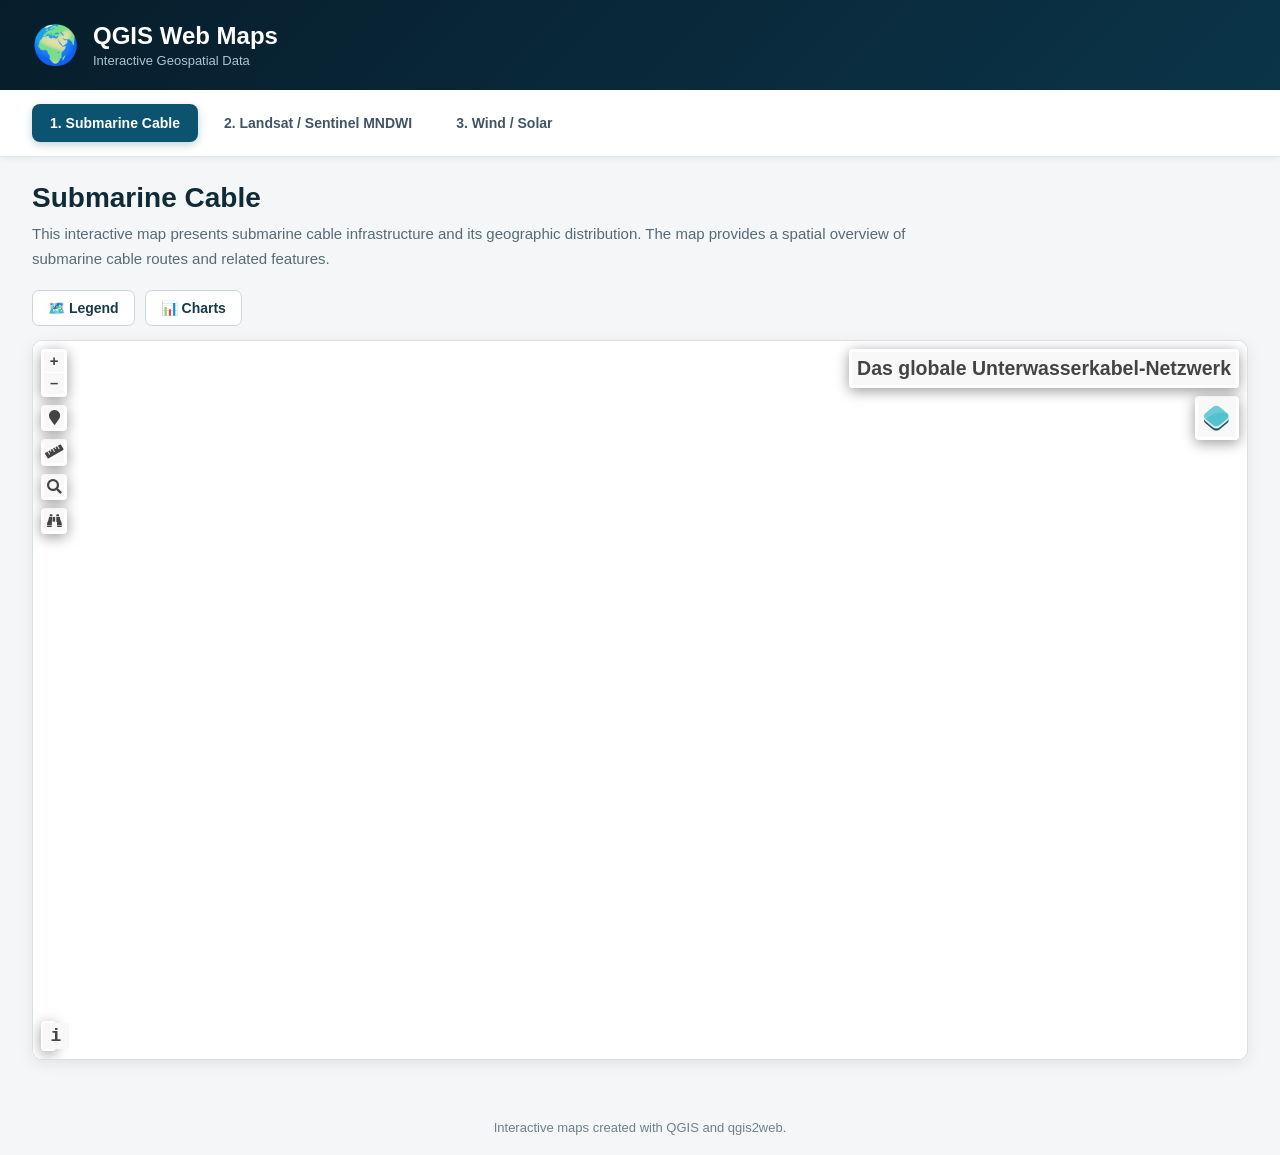
==== index.html @ 85f84235 "Create initial index.html for QGIS Web Maps Initial HTML structure for QGIS Web Maps application, in" ====
<!DOCTYPE html>
<html lang="de">
<head>
    <meta charset="UTF-8">
    <meta name="viewport" content="width=device-width, initial-scale=1.0">

    <title>QGIS Web Maps</title>

    <link rel="stylesheet" href="css/style.css">
</head>

<body>

    <!-- ==============================
         HEADER
    =============================== -->
    <header class="site-header">

        <div class="header-content">

            <div class="logo">
                <span class="logo-icon">🌍</span>

                <div>
                    <h1>QGIS Web Maps</h1>
                    <p>Interactive Geospatial Data</p>
                </div>
            </div>

        </div>

    </header>


    <!-- ==============================
         NAVIGATION
    =============================== -->
    <nav class="map-navigation">

        <button
            class="map-button active"
            data-map="submarinecable">

            1. Submarine Cable

        </button>

        <button
            class="map-button"
            data-map="mndwi">

            2. Landsat / Sentinel MNDWI

        </button>

        <button
            class="map-button"
            data-map="wind-solar">

            3. Wind / Solar

        </button>

    </nav>


    <!-- ==============================
         MAIN CONTENT
    =============================== -->
    <main class="main-content">

        <!-- Titel -->
        <section class="map-introduction">

            <h2 id="map-title">
                Submarine Cable
            </h2>

            <p id="map-description">
                Interactive map showing submarine cable infrastructure
                and related geographic information.
            </p>

        </section>


        <!-- Zusatzfunktionen -->
        <section class="map-tools">

            <button
                id="legend-button"
                class="tool-button">

                🗺️ Legend

            </button>

            <button
                id="chart-button"
                class="tool-button">

                📊 Charts

            </button>

        </section>


        <!-- ==============================
             LEGEND
        =============================== -->
        <section
            id="legend-panel"
            class="overlay-panel hidden">

            <div class="panel-header">

                <h3>Legend</h3>

                <button
                    id="close-legend"
                    class="close-button">

                    ×

                </button>

            </div>

            <div class="panel-content">

                <img
                    id="legend-image"
                    src="assets/legends/submarinecable.png"
                    alt="Map legend">

            </div>

        </section>


        <!-- ==============================
             CHARTS
        =============================== -->
        <section
            id="chart-panel"
            class="overlay-panel hidden">

            <div class="panel-header">

                <h3>Charts</h3>

                <button
                    id="close-chart"
                    class="close-button">

                    ×

                </button>

            </div>

            <div
                id="chart-container"
                class="panel-content">

                <!-- Charts werden per JavaScript erzeugt -->

            </div>

        </section>


        <!-- ==============================
             MAP
        =============================== -->
        <section class="map-container">

            <iframe
                id="map-frame"
                src="maps/submarinecable/index.html"
                title="Interactive QGIS map"
                loading="lazy">
            </iframe>

        </section>

    </main>


    <!-- ==============================
         FOOTER
    =============================== -->
    <footer class="site-footer">

        <p>
            Interactive maps created with QGIS and qgis2web.
        </p>

    </footer>


    <!-- Chart.js -->
    <script
        src="https://cdn.jsdelivr.net/npm/chart.js">
    </script>

    <!-- Eigener JavaScript-Code -->
    <script src="js/app.js"></script>

</body>
</html>
---- css/style.css ----
/* =========================================
   RESET
========================================= */

* {
    box-sizing: border-box;
    margin: 0;
    padding: 0;
}

html,
body {
    width: 100%;
    min-height: 100%;
}

body {
    font-family:
        Inter,
        -apple-system,
        BlinkMacSystemFont,
        "Segoe UI",
        Roboto,
        Arial,
        sans-serif;

    background: #f4f6f8;
    color: #17202a;
}


/* =========================================
   HEADER
========================================= */

.site-header {
    width: 100%;

    background:
        linear-gradient(
            135deg,
            #071d2b,
            #0b3448
        );

    color: white;

    padding: 22px 32px;

    box-shadow:
        0 3px 12px rgba(0, 0, 0, 0.15);
}

.header-content {
    max-width: 1500px;
    margin: 0 auto;
}

.logo {
    display: flex;
    align-items: center;
    gap: 14px;
}

.logo-icon {
    font-size: 38px;
}

.logo h1 {
    font-size: 24px;
    font-weight: 700;
}

.logo p {
    margin-top: 3px;

    font-size: 13px;

    color: #a9c4d2;
}


/* =========================================
   NAVIGATION
========================================= */

.map-navigation {
    display: flex;

    gap: 8px;

    padding: 14px 32px;

    background: white;

    border-bottom:
        1px solid #dfe5e8;

    box-shadow:
        0 2px 6px rgba(0, 0, 0, 0.05);
}

.map-button {
    border: none;

    background: transparent;

    color: #425466;

    padding: 11px 18px;

    border-radius: 8px;

    font-size: 14px;

    font-weight: 600;

    cursor: pointer;

    transition:
        background 0.2s ease,
        color 0.2s ease,
        transform 0.2s ease;
}

.map-button:hover {
    background: #edf3f6;

    color: #0b536f;
}

.map-button.active {
    background: #0b536f;

    color: white;

    box-shadow:
        0 3px 8px rgba(11, 83, 111, 0.25);
}

.map-button:active {
    transform: translateY(1px);
}


/* =========================================
   MAIN CONTENT
========================================= */

.main-content {
    width: 100%;

    max-width: 1500px;

    margin: 0 auto;

    padding: 25px 32px 40px;
}


/* =========================================
   INTRODUCTION
========================================= */

.map-introduction {
    margin-bottom: 18px;
}

.map-introduction h2 {
    font-size: 28px;

    color: #102a38;

    margin-bottom: 8px;
}

.map-introduction p {
    max-width: 900px;

    line-height: 1.65;

    color: #596a75;

    font-size: 15px;
}


/* =========================================
   MAP TOOLS
========================================= */

.map-tools {
    display: flex;

    gap: 10px;

    margin-bottom: 14px;
}

.tool-button {
    border: 1px solid #cbd6dc;

    background: white;

    color: #173b4b;

    padding: 9px 15px;

    border-radius: 7px;

    cursor: pointer;

    font-size: 14px;

    font-weight: 600;

    transition: all 0.2s ease;
}

.tool-button:hover {
    background: #edf5f8;

    border-color: #0b536f;
}

.tool-button.active {
    background: #0b536f;

    color: white;

    border-color: #0b536f;
}


/* =========================================
   MAP
========================================= */

.map-container {
    width: 100%;

    height: 720px;

    background: white;

    border-radius: 10px;

    overflow: hidden;

    border: 1px solid #d7e0e5;

    box-shadow:
        0 4px 15px rgba(0, 0, 0, 0.08);
}

#map-frame {
    width: 100%;

    height: 100%;

    border: none;

    display: block;

    background: #e9eef1;
}


/* =========================================
   OVERLAY PANELS
========================================= */

.overlay-panel {
    position: fixed;

    top: 50%;

    left: 50%;

    transform:
        translate(-50%, -50%);

    width: min(850px, 90vw);

    max-height: 85vh;

    overflow: auto;

    background: white;

    border-radius: 12px;

    box-shadow:
        0 20px 60px rgba(0, 0, 0, 0.3);

    z-index: 1000;
}

.overlay-panel.hidden {
    display: none;
}


/* =========================================
   PANEL HEADER
========================================= */

.panel-header {
    display: flex;

    justify-content: space-between;

    align-items: center;

    padding: 16px 20px;

    border-bottom:
        1px solid #e1e7ea;
}

.panel-header h3 {
    font-size: 19px;

    color: #163746;
}

.close-button {
    width: 34px;

    height: 34px;

    border: none;

    border-radius: 50%;

    background: #eef2f4;

    color: #334;

    font-size: 24px;

    line-height: 1;

    cursor: pointer;
}

.close-button:hover {
    background: #dce4e8;
}


/* =========================================
   PANEL CONTENT
========================================= */

.panel-content {
    padding: 20px;
}

.panel-content img {
    display: block;

    width: 100%;

    max-width: 800px;

    height: auto;

    margin: 0 auto;
}


/* =========================================
   CHART
========================================= */

.chart-wrapper {
    position: relative;

    width: 100%;

    height: 420px;
}


/* =========================================
   FOOTER
========================================= */

.site-footer {
    padding: 20px 32px;

    text-align: center;

    color: #71808a;

    font-size: 13px;
}


/* =========================================
   RESPONSIVE
========================================= */

@media (max-width: 800px) {

    .site-header {
        padding: 18px;
    }

    .map-navigation {
        padding: 10px 18px;

        flex-wrap: wrap;
    }

    .map-button {
        flex: 1 1 auto;
    }

    .main-content {
        padding: 20px 18px 30px;
    }

    .map-introduction h2 {
        font-size: 23px;
    }

    .map-container {
        height: 600px;
    }
}


@media (max-width: 500px) {

    .map-navigation {
        flex-direction: column;
    }

    .map-button {
        width: 100%;
    }

    .map-container {
        height: 500px;
    }

    .map-tools {
        flex-wrap: wrap;
    }
}
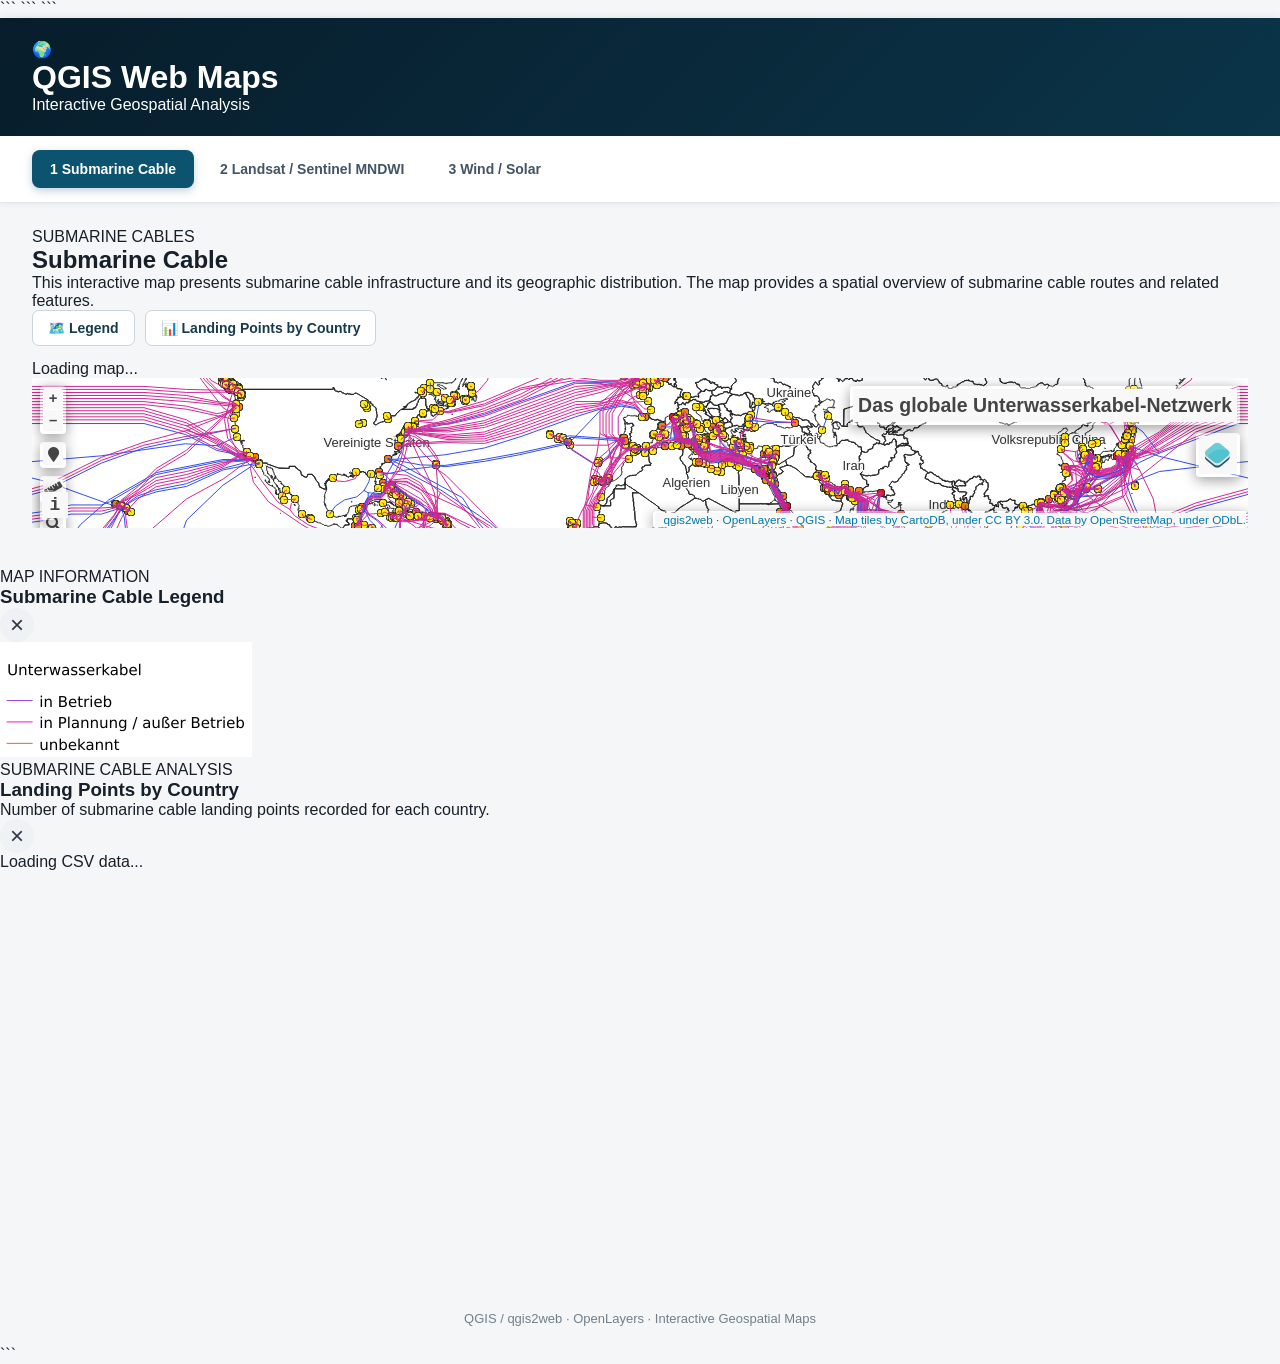
==== commit 936a1bb2: "Refactor index.html for accessibility and content updates Updated HTML structure and content for imp" ====
--- a/index.html
+++ b/index.html
@@ -1,212 +1,443 @@
 <!DOCTYPE html>
-<html lang="de">
+
+<html lang="en">
+
 <head>
-    <meta charset="UTF-8">
-    <meta name="viewport" content="width=device-width, initial-scale=1.0">
-
-    <title>QGIS Web Maps</title>
-
-    <link rel="stylesheet" href="css/style.css">
+
+```
+<meta charset="UTF-8">
+
+<meta
+    name="viewport"
+    content="width=device-width, initial-scale=1.0"
+>
+
+<meta
+    name="description"
+    content="Interactive QGIS web maps for submarine cables, satellite-derived MNDWI, wind and solar energy."
+>
+
+<title>QGIS Web Maps</title>
+
+<link
+    rel="stylesheet"
+    href="css/style.css"
+>
+```
+
 </head>
 
 <body>
 
-    <!-- ==============================
-         HEADER
-    =============================== -->
-    <header class="site-header">
-
-        <div class="header-content">
-
-            <div class="logo">
-                <span class="logo-icon">🌍</span>
-
-                <div>
-                    <h1>QGIS Web Maps</h1>
-                    <p>Interactive Geospatial Data</p>
-                </div>
-            </div>
-
-        </div>
-
-    </header>
-
-
-    <!-- ==============================
-         NAVIGATION
-    =============================== -->
-    <nav class="map-navigation">
-
-        <button
-            class="map-button active"
-            data-map="submarinecable">
-
-            1. Submarine Cable
-
-        </button>
-
-        <button
-            class="map-button"
-            data-map="mndwi">
-
-            2. Landsat / Sentinel MNDWI
-
-        </button>
-
-        <button
-            class="map-button"
-            data-map="wind-solar">
-
-            3. Wind / Solar
-
-        </button>
-
-    </nav>
-
-
-    <!-- ==============================
-         MAIN CONTENT
-    =============================== -->
-    <main class="main-content">
-
-        <!-- Titel -->
-        <section class="map-introduction">
+```
+<!-- =========================================================
+     HEADER
+========================================================== -->
+
+<header class="site-header">
+
+    <div class="header-inner">
+
+        <div class="brand">
+
+            <div class="brand-icon">
+                🌍
+            </div>
+
+            <div class="brand-text">
+
+                <h1>
+                    QGIS Web Maps
+                </h1>
+
+                <p>
+                    Interactive Geospatial Analysis
+                </p>
+
+            </div>
+
+        </div>
+
+    </div>
+
+</header>
+
+
+<!-- =========================================================
+     MAP NAVIGATION
+========================================================== -->
+
+<nav
+    class="map-navigation"
+    aria-label="Map selection"
+>
+
+    <button
+        type="button"
+        class="map-button active"
+        data-map="submarinecable"
+    >
+        <span class="button-number">1</span>
+        <span>Submarine Cable</span>
+    </button>
+
+
+    <button
+        type="button"
+        class="map-button"
+        data-map="mndwi"
+    >
+        <span class="button-number">2</span>
+        <span>Landsat / Sentinel MNDWI</span>
+    </button>
+
+
+    <button
+        type="button"
+        class="map-button"
+        data-map="wind-solar"
+    >
+        <span class="button-number">3</span>
+        <span>Wind / Solar</span>
+    </button>
+
+</nav>
+
+
+<!-- =========================================================
+     MAIN CONTENT
+========================================================== -->
+
+<main class="main-content">
+
+
+    <!-- =====================================================
+         MAP INFORMATION
+    ====================================================== -->
+
+    <section class="map-information">
+
+        <div>
+
+            <div
+                id="map-category"
+                class="map-category"
+            >
+                SUBMARINE CABLES
+            </div>
+
 
             <h2 id="map-title">
                 Submarine Cable
             </h2>
 
+
             <p id="map-description">
-                Interactive map showing submarine cable infrastructure
-                and related geographic information.
+
+                This interactive map shows submarine cable
+                infrastructure and the geographic distribution
+                of submarine cable landing points.
+
             </p>
 
-        </section>
-
-
-        <!-- Zusatzfunktionen -->
-        <section class="map-tools">
+        </div>
+
+    </section>
+
+
+    <!-- =====================================================
+         MAP TOOLS
+    ====================================================== -->
+
+    <section
+        id="map-tools"
+        class="map-tools"
+        aria-label="Map tools"
+    >
+
+        <!--
+            SUBMARINE CABLE TOOLS
+
+            These tools are currently available because the
+            submarinecable legend and CSV already exist.
+        -->
+
+        <button
+            type="button"
+            id="legend-button"
+            class="tool-button"
+        >
+            🗺️ Legend
+        </button>
+
+
+        <button
+            type="button"
+            id="chart-button"
+            class="tool-button"
+        >
+            📊 Landing Points by Country
+        </button>
+
+
+        <!--
+
+        ======================================================
+        MNDWI TOOLS — CURRENTLY DISABLED
+        ======================================================
+
+        Enable these when the following file exists:
+
+        assets/legends/mndwi.png
+
+        <button
+            type="button"
+            class="tool-button"
+        >
+            🗺️ Legend
+        </button>
+
+        -->
+
+
+        <!--
+
+        ======================================================
+        WIND / SOLAR TOOLS — CURRENTLY DISABLED
+        ======================================================
+
+        Enable these when the following files exist:
+
+        assets/legends/wind-solar.png
+        assets/charts/wind-solar.csv
+
+        <button
+            type="button"
+            class="tool-button"
+        >
+            🗺️ Legend
+        </button>
+
+        <button
+            type="button"
+            class="tool-button"
+        >
+            📊 Charts
+        </button>
+
+        -->
+
+    </section>
+
+
+    <!-- =====================================================
+         MAP CONTAINER
+    ====================================================== -->
+
+    <section
+        class="map-wrapper"
+        aria-label="Interactive map"
+    >
+
+        <div class="map-loading">
+            Loading map...
+        </div>
+
+
+        <iframe
+            id="map-frame"
+            src="maps/submarinecable/index.html"
+            title="Submarine Cable interactive QGIS map"
+            loading="eager"
+        >
+        </iframe>
+
+    </section>
+
+
+</main>
+
+
+<!-- =========================================================
+     LEGEND MODAL
+========================================================== -->
+
+<div
+    id="legend-modal"
+    class="modal hidden"
+    aria-hidden="true"
+>
+
+    <div
+        class="modal-backdrop"
+        data-close-modal="legend"
+    >
+    </div>
+
+
+    <div
+        class="modal-window legend-window"
+        role="dialog"
+        aria-modal="true"
+        aria-labelledby="legend-modal-title"
+    >
+
+        <div class="modal-header">
+
+            <div>
+
+                <span class="modal-kicker">
+                    MAP INFORMATION
+                </span>
+
+                <h3 id="legend-modal-title">
+                    Submarine Cable Legend
+                </h3>
+
+            </div>
+
 
             <button
-                id="legend-button"
-                class="tool-button">
-
-                🗺️ Legend
-
+                type="button"
+                class="close-button"
+                id="close-legend"
+                aria-label="Close legend"
+            >
+                ×
             </button>
 
+        </div>
+
+
+        <div class="modal-content legend-content">
+
+            <img
+                id="legend-image"
+                src="assets/legends/submarinecable.png"
+                alt="Legend for the Submarine Cable map"
+            >
+
+        </div>
+
+    </div>
+
+</div>
+
+
+<!-- =========================================================
+     CHART MODAL
+========================================================== -->
+
+<div
+    id="chart-modal"
+    class="modal hidden"
+    aria-hidden="true"
+>
+
+    <div
+        class="modal-backdrop"
+        data-close-modal="chart"
+    >
+    </div>
+
+
+    <div
+        class="modal-window chart-window"
+        role="dialog"
+        aria-modal="true"
+        aria-labelledby="chart-modal-title"
+    >
+
+        <div class="modal-header">
+
+            <div>
+
+                <span class="modal-kicker">
+                    SUBMARINE CABLE ANALYSIS
+                </span>
+
+                <h3 id="chart-modal-title">
+                    Landing Points by Country
+                </h3>
+
+                <p class="modal-description">
+
+                    Number of submarine cable landing points
+                    recorded for each country.
+
+                </p>
+
+            </div>
+
+
             <button
-                id="chart-button"
-                class="tool-button">
-
-                📊 Charts
-
+                type="button"
+                class="close-button"
+                id="close-chart"
+                aria-label="Close chart"
+            >
+                ×
             </button>
 
-        </section>
-
-
-        <!-- ==============================
-             LEGEND
-        =============================== -->
-        <section
-            id="legend-panel"
-            class="overlay-panel hidden">
-
-            <div class="panel-header">
-
-                <h3>Legend</h3>
-
-                <button
-                    id="close-legend"
-                    class="close-button">
-
-                    ×
-
-                </button>
-
-            </div>
-
-            <div class="panel-content">
-
-                <img
-                    id="legend-image"
-                    src="assets/legends/submarinecable.png"
-                    alt="Map legend">
-
-            </div>
-
-        </section>
-
-
-        <!-- ==============================
-             CHARTS
-        =============================== -->
-        <section
-            id="chart-panel"
-            class="overlay-panel hidden">
-
-            <div class="panel-header">
-
-                <h3>Charts</h3>
-
-                <button
-                    id="close-chart"
-                    class="close-button">
-
-                    ×
-
-                </button>
-
-            </div>
+        </div>
+
+
+        <div class="modal-content chart-content">
 
             <div
-                id="chart-container"
-                class="panel-content">
-
-                <!-- Charts werden per JavaScript erzeugt -->
-
-            </div>
-
-        </section>
-
-
-        <!-- ==============================
-             MAP
-        =============================== -->
-        <section class="map-container">
-
-            <iframe
-                id="map-frame"
-                src="maps/submarinecable/index.html"
-                title="Interactive QGIS map"
-                loading="lazy">
-            </iframe>
-
-        </section>
-
-    </main>
-
-
-    <!-- ==============================
-         FOOTER
-    =============================== -->
-    <footer class="site-footer">
-
-        <p>
-            Interactive maps created with QGIS and qgis2web.
-        </p>
-
-    </footer>
-
-
-    <!-- Chart.js -->
-    <script
-        src="https://cdn.jsdelivr.net/npm/chart.js">
-    </script>
-
-    <!-- Eigener JavaScript-Code -->
-    <script src="js/app.js"></script>
+                id="chart-status"
+                class="chart-status"
+            >
+                Loading CSV data...
+            </div>
+
+
+            <div
+                id="chart-scroll-container"
+                class="chart-scroll-container"
+            >
+
+                <div
+                    id="chart-container"
+                    class="chart-container"
+                >
+
+                    <canvas
+                        id="landing-points-chart"
+                    >
+                    </canvas>
+
+                </div>
+
+            </div>
+
+        </div>
+
+    </div>
+
+</div>
+
+
+<!-- =========================================================
+     FOOTER
+========================================================== -->
+
+<footer class="site-footer">
+
+    <p>
+        QGIS / qgis2web · OpenLayers · Interactive Geospatial Maps
+    </p>
+
+</footer>
+
+
+<!-- =========================================================
+     JAVASCRIPT
+========================================================== -->
+
+<script src="js/app.js"></script>
+```
 
 </body>
+
 </html>
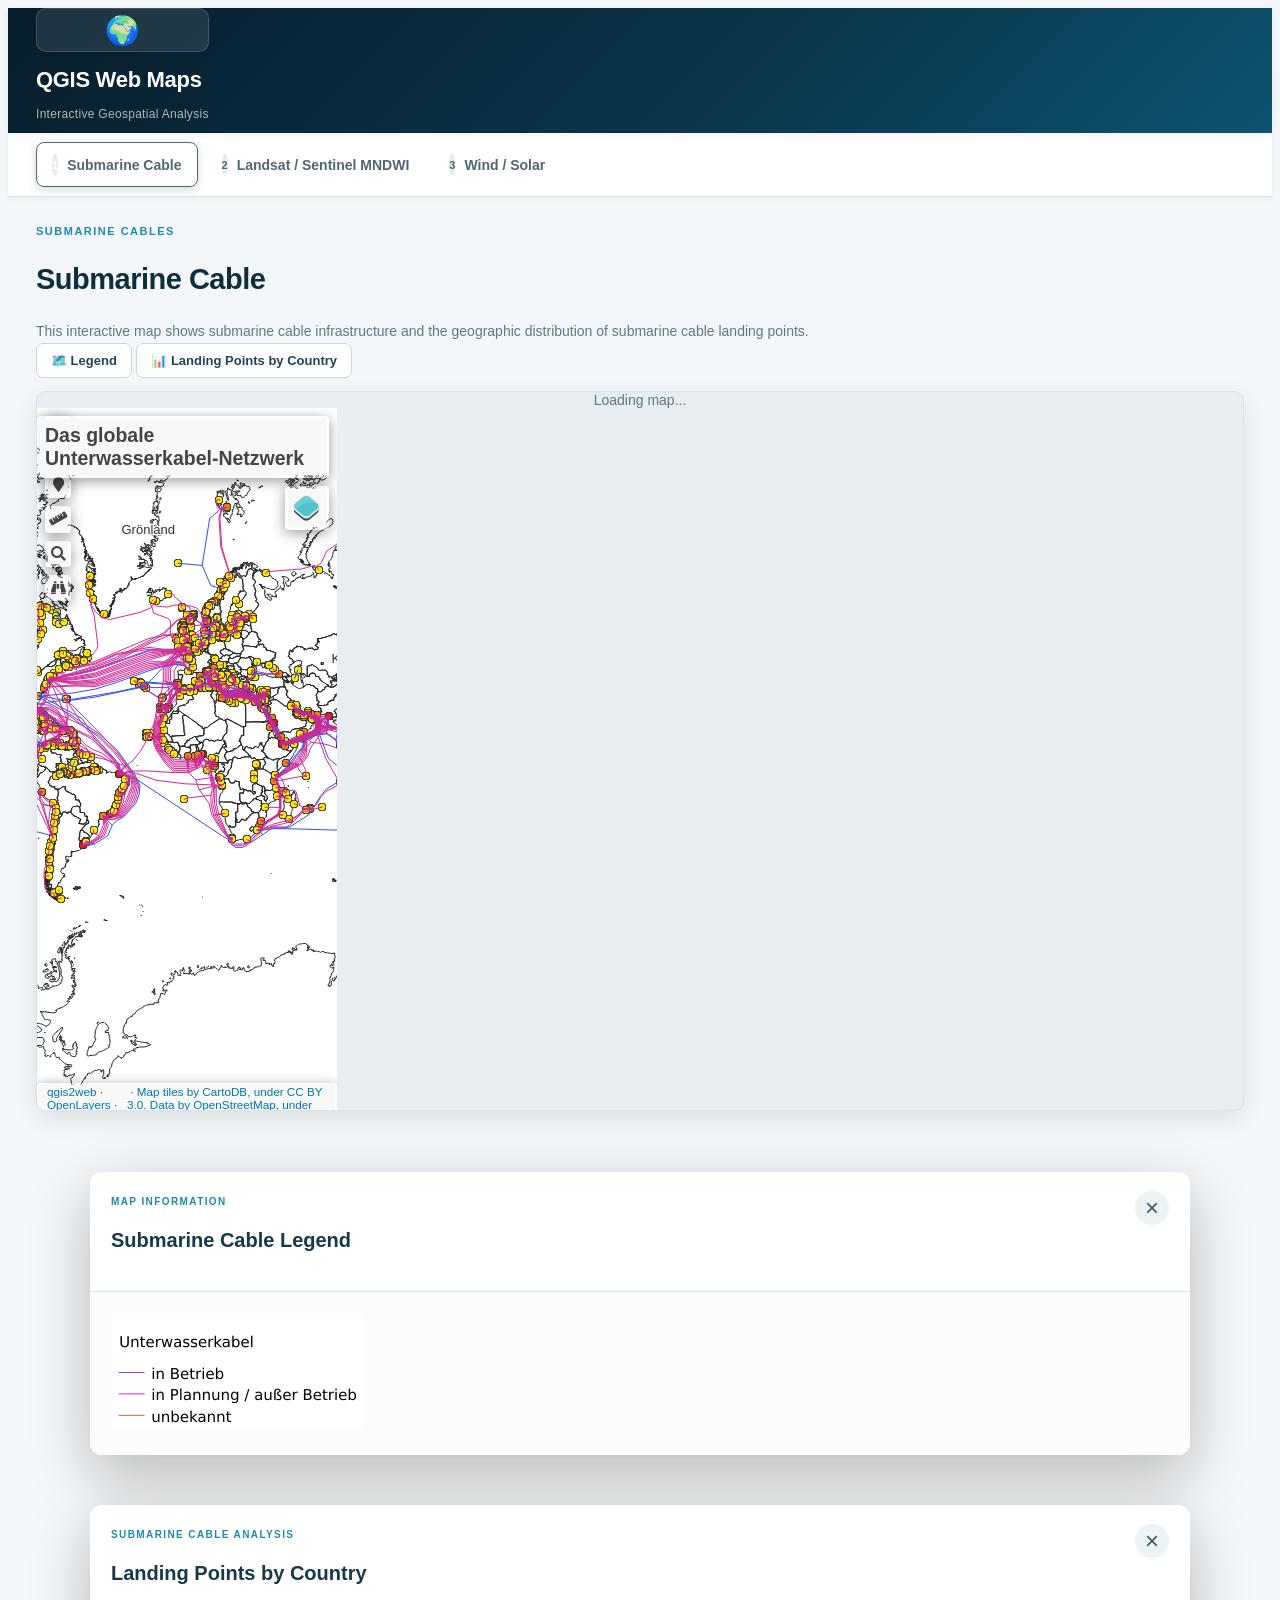
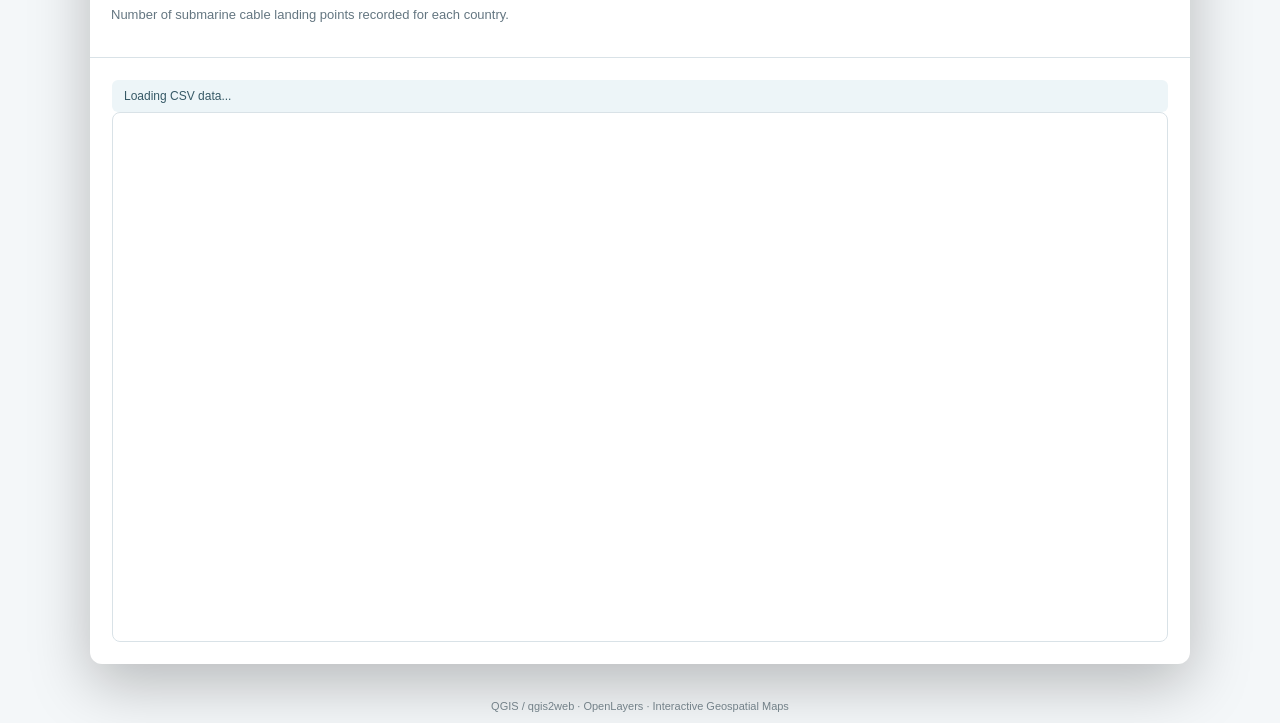
==== commit a44ca098: "Clean up index.html by removing backticks Removed unnecessary backticks from HTML file." ====
--- a/index.html
+++ b/index.html
@@ -4,7 +4,6 @@
 
 <head>
 
-```
 <meta charset="UTF-8">
 
 <meta
@@ -23,13 +22,11 @@
     rel="stylesheet"
     href="css/style.css"
 >
-```
 
 </head>
 
 <body>
 
-```
 <!-- =========================================================
      HEADER
 ========================================================== -->
@@ -436,7 +433,6 @@
 ========================================================== -->
 
 <script src="js/app.js"></script>
-```
 
 </body>
 
--- a/css/style.css
+++ b/css/style.css
@@ -1,452 +1,1103 @@
-/* =========================================
-   RESET
-========================================= */
+/* =========================================================
+GLOBAL
+========================================================= */
+
+:root {
+
+```
+--color-primary: #0b536f;
+--color-primary-dark: #073b50;
+--color-primary-light: #e9f3f7;
+
+--color-background: #f4f7f9;
+--color-surface: #ffffff;
+
+--color-border: #d9e2e7;
+
+--color-text: #172b36;
+--color-text-light: #647681;
+
+--color-accent: #1d8aa8;
+
+--header-height: 76px;
+
+--shadow-small:
+    0 2px 8px rgba(0, 0, 0, 0.06);
+
+--shadow-medium:
+    0 8px 25px rgba(0, 0, 0, 0.10);
+
+--shadow-large:
+    0 20px 60px rgba(0, 0, 0, 0.25);
+```
+
+}
 
 * {
-    box-sizing: border-box;
-    margin: 0;
-    padding: 0;
-}
-
-html,
+  box-sizing: border-box;
+  }
+
+html {
+margin: 0;
+padding: 0;
+scroll-behavior: smooth;
+}
+
 body {
-    width: 100%;
-    min-height: 100%;
-}
-
-body {
-    font-family:
-        Inter,
-        -apple-system,
-        BlinkMacSystemFont,
-        "Segoe UI",
-        Roboto,
-        Arial,
-        sans-serif;
-
-    background: #f4f6f8;
-    color: #17202a;
-}
-
-
-/* =========================================
-   HEADER
-========================================= */
+
+```
+margin: 0;
+padding: 0;
+
+min-height: 100vh;
+
+font-family:
+    Inter,
+    -apple-system,
+    BlinkMacSystemFont,
+    "Segoe UI",
+    Roboto,
+    Helvetica,
+    Arial,
+    sans-serif;
+
+background: var(--color-background);
+
+color: var(--color-text);
+```
+
+}
+
+/* =========================================================
+HEADER
+========================================================= */
 
 .site-header {
-    width: 100%;
-
-    background:
-        linear-gradient(
-            135deg,
-            #071d2b,
-            #0b3448
-        );
-
-    color: white;
-
-    padding: 22px 32px;
-
-    box-shadow:
-        0 3px 12px rgba(0, 0, 0, 0.15);
-}
-
-.header-content {
-    max-width: 1500px;
-    margin: 0 auto;
-}
-
-.logo {
-    display: flex;
-    align-items: center;
-    gap: 14px;
-}
-
-.logo-icon {
-    font-size: 38px;
-}
-
-.logo h1 {
-    font-size: 24px;
-    font-weight: 700;
-}
-
-.logo p {
-    margin-top: 3px;
+
+```
+height: var(--header-height);
+
+background:
+    linear-gradient(
+        135deg,
+        #071d2b 0%,
+        #0b3448 55%,
+        #0b536f 100%
+    );
+
+color: white;
+
+box-shadow: var(--shadow-small);
+
+position: relative;
+
+z-index: 10;
+```
+
+}
+
+.header-inner {
+
+```
+height: 100%;
+
+max-width: 1600px;
+
+margin: 0 auto;
+
+padding:
+    0 28px;
+
+display: flex;
+
+align-items: center;
+```
+
+}
+
+.brand {
+
+```
+display: flex;
+
+align-items: center;
+
+gap: 14px;
+```
+
+}
+
+.brand-icon {
+
+```
+width: 44px;
+
+height: 44px;
+
+display: flex;
+
+align-items: center;
+
+justify-content: center;
+
+font-size: 28px;
+
+background:
+    rgba(255, 255, 255, 0.10);
+
+border:
+    1px solid rgba(255, 255, 255, 0.15);
+
+border-radius: 10px;
+```
+
+}
+
+.brand-text h1 {
+
+```
+margin: 0;
+
+font-size: 22px;
+
+font-weight: 700;
+
+letter-spacing: -0.3px;
+```
+
+}
+
+.brand-text p {
+
+```
+margin:
+    3px 0 0;
+
+font-size: 12px;
+
+color:
+    rgba(255, 255, 255, 0.68);
+
+letter-spacing: 0.3px;
+```
+
+}
+
+/* =========================================================
+NAVIGATION
+========================================================= */
+
+.map-navigation {
+
+```
+width: 100%;
+
+min-height: 62px;
+
+padding:
+    9px 28px;
+
+background: var(--color-surface);
+
+border-bottom:
+    1px solid var(--color-border);
+
+box-shadow:
+    0 2px 7px rgba(0, 0, 0, 0.04);
+
+display: flex;
+
+align-items: center;
+
+gap: 8px;
+
+position: relative;
+
+z-index: 9;
+```
+
+}
+
+.map-button {
+
+```
+appearance: none;
+
+border: 1px solid transparent;
+
+background: transparent;
+
+color: #526672;
+
+padding:
+    10px 15px;
+
+border-radius: 8px;
+
+display: flex;
+
+align-items: center;
+
+gap: 9px;
+
+font-size: 14px;
+
+font-weight: 600;
+
+cursor: pointer;
+
+transition:
+    color 0.18s ease,
+    background 0.18s ease,
+    border-color 0.18s ease,
+    transform 0.18s ease;
+```
+
+}
+
+.map-button:hover {
+
+```
+background:
+    #eef5f8;
+
+color:
+    var(--color-primary);
+```
+
+}
+
+.map-button:active {
+
+```
+transform:
+    translateY(1px);
+```
+
+}
+
+.map-button.active {
+
+```
+color: white;
+
+background:
+    var(--color-primary);
+
+border-color:
+    var(--color-primary);
+
+box-shadow:
+    0 3px 8px
+    rgba(11, 83, 111, 0.20);
+```
+
+}
+
+.button-number {
+
+```
+width: 23px;
+
+height: 23px;
+
+display: flex;
+
+align-items: center;
+
+justify-content: center;
+
+border-radius: 50%;
+
+font-size: 11px;
+
+background:
+    rgba(11, 83, 111, 0.10);
+
+color:
+    var(--color-primary);
+```
+
+}
+
+.map-button.active .button-number {
+
+```
+background:
+    rgba(255, 255, 255, 0.18);
+
+color: white;
+```
+
+}
+
+/* =========================================================
+MAIN
+========================================================= */
+
+.main-content {
+
+```
+width: 100%;
+
+max-width: 1600px;
+
+margin: 0 auto;
+
+padding:
+    28px 28px 36px;
+```
+
+}
+
+/* =========================================================
+MAP INFORMATION
+========================================================= */
+
+.map-information {
+
+```
+margin-bottom: 17px;
+
+display: flex;
+
+justify-content: space-between;
+
+gap: 30px;
+```
+
+}
+
+.map-category {
+
+```
+margin-bottom: 5px;
+
+font-size: 11px;
+
+font-weight: 700;
+
+letter-spacing: 1.5px;
+
+color:
+    var(--color-accent);
+```
+
+}
+
+.map-information h2 {
+
+```
+margin:
+    0 0 8px;
+
+font-size: 29px;
+
+line-height: 1.2;
+
+letter-spacing:
+    -0.5px;
+
+color:
+    #102d3b;
+```
+
+}
+
+#map-description {
+
+```
+max-width: 950px;
+
+margin: 0;
+
+color:
+    var(--color-text-light);
+
+font-size: 14px;
+
+line-height: 1.65;
+```
+
+}
+
+/* =========================================================
+TOOL BUTTONS
+========================================================= */
+
+.map-tools {
+
+```
+display: flex;
+
+align-items: center;
+
+flex-wrap: wrap;
+
+gap: 9px;
+
+margin-bottom: 13px;
+```
+
+}
+
+.tool-button {
+
+```
+appearance: none;
+
+border:
+    1px solid #cbd8de;
+
+background:
+    white;
+
+color:
+    #214555;
+
+padding:
+    9px 14px;
+
+border-radius: 7px;
+
+font-size: 13px;
+
+font-weight: 600;
+
+cursor: pointer;
+
+transition:
+    background 0.18s ease,
+    border-color 0.18s ease,
+    color 0.18s ease,
+    box-shadow 0.18s ease;
+```
+
+}
+
+.tool-button:hover {
+
+```
+background:
+    var(--color-primary-light);
+
+border-color:
+    var(--color-primary);
+
+color:
+    var(--color-primary);
+
+box-shadow:
+    0 2px 5px
+    rgba(0, 0, 0, 0.05);
+```
+
+}
+
+/* =========================================================
+MAP
+========================================================= */
+
+.map-wrapper {
+
+```
+width: 100%;
+
+height: 720px;
+
+position: relative;
+
+overflow: hidden;
+
+background:
+    #e7edf0;
+
+border:
+    1px solid var(--color-border);
+
+border-radius: 10px;
+
+box-shadow:
+    var(--shadow-medium);
+```
+
+}
+
+#map-frame {
+
+```
+width: 100%;
+
+height: 100%;
+
+display: block;
+
+border: 0;
+
+background:
+    #e7edf0;
+
+position: relative;
+
+z-index: 2;
+```
+
+}
+
+.map-loading {
+
+```
+position: absolute;
+
+inset: 0;
+
+display: flex;
+
+align-items: center;
+
+justify-content: center;
+
+color:
+    #627681;
+
+font-size: 14px;
+
+background:
+    #e7edf0;
+
+z-index: 1;
+```
+
+}
+
+/* =========================================================
+MODAL
+========================================================= */
+
+.modal {
+
+```
+position: fixed;
+
+inset: 0;
+
+z-index: 1000;
+
+display: flex;
+
+align-items: center;
+
+justify-content: center;
+
+padding: 25px;
+```
+
+}
+
+.modal.hidden {
+
+```
+display: none;
+```
+
+}
+
+.modal-backdrop {
+
+```
+position: absolute;
+
+inset: 0;
+
+background:
+    rgba(4, 20, 29, 0.68);
+
+backdrop-filter:
+    blur(3px);
+```
+
+}
+
+.modal-window {
+
+```
+position: relative;
+
+z-index: 2;
+
+width: min(1100px, 94vw);
+
+max-height: 90vh;
+
+display: flex;
+
+flex-direction: column;
+
+overflow: hidden;
+
+background:
+    white;
+
+border-radius: 12px;
+
+box-shadow:
+    var(--shadow-large);
+```
+
+}
+
+/* =========================================================
+MODAL HEADER
+========================================================= */
+
+.modal-header {
+
+```
+flex-shrink: 0;
+
+display: flex;
+
+align-items: flex-start;
+
+justify-content: space-between;
+
+gap: 20px;
+
+padding:
+    19px 21px;
+
+border-bottom:
+    1px solid var(--color-border);
+```
+
+}
+
+.modal-kicker {
+
+```
+display: block;
+
+margin-bottom: 4px;
+
+font-size: 10px;
+
+font-weight: 700;
+
+letter-spacing: 1.4px;
+
+color:
+    var(--color-accent);
+```
+
+}
+
+.modal-header h3 {
+
+```
+margin: 0;
+
+font-size: 20px;
+
+color:
+    #173847;
+```
+
+}
+
+.modal-description {
+
+```
+margin:
+    6px 0 0;
+
+color:
+    var(--color-text-light);
+
+font-size: 13px;
+
+line-height: 1.5;
+```
+
+}
+
+.close-button {
+
+```
+flex-shrink: 0;
+
+width: 34px;
+
+height: 34px;
+
+border: 0;
+
+border-radius: 50%;
+
+background:
+    #edf2f4;
+
+color:
+    #415761;
+
+font-size: 24px;
+
+line-height: 1;
+
+cursor: pointer;
+
+transition:
+    background 0.18s ease,
+    color 0.18s ease;
+```
+
+}
+
+.close-button:hover {
+
+```
+background:
+    #dce5e9;
+
+color:
+    #132d38;
+```
+
+}
+
+/* =========================================================
+MODAL CONTENT
+========================================================= */
+
+.modal-content {
+
+```
+overflow: auto;
+
+padding:
+    22px;
+```
+
+}
+
+.legend-content {
+
+```
+display: flex;
+
+justify-content: center;
+
+align-items: flex-start;
+
+background:
+    #fafcfd;
+```
+
+}
+
+.legend-content img {
+
+```
+display: block;
+
+max-width: 100%;
+
+height: auto;
+
+object-fit: contain;
+```
+
+}
+
+/* =========================================================
+CHART
+========================================================= */
+
+.chart-window {
+
+```
+width:
+    min(1200px, 95vw);
+```
+
+}
+
+.chart-content {
+
+```
+padding:
+    18px 20px 22px;
+```
+
+}
+
+.chart-status {
+
+```
+margin-bottom: 12px;
+
+padding:
+    9px 12px;
+
+border-radius: 6px;
+
+background:
+    #edf5f8;
+
+color:
+    #365966;
+
+font-size: 12px;
+```
+
+}
+
+.chart-status.error {
+
+```
+background:
+    #fff0f0;
+
+color:
+    #9c3030;
+```
+
+}
+
+.chart-status.success {
+
+```
+background:
+    #edf7f1;
+
+color:
+    #276545;
+```
+
+}
+
+.chart-scroll-container {
+
+```
+width: 100%;
+
+max-height: 62vh;
+
+overflow-y: auto;
+
+overflow-x: auto;
+
+border:
+    1px solid var(--color-border);
+
+border-radius: 8px;
+
+background:
+    white;
+
+padding:
+    14px;
+```
+
+}
+
+.chart-container {
+
+```
+position: relative;
+
+width: 100%;
+
+min-width: 750px;
+
+height: 500px;
+```
+
+}
+
+/* =========================================================
+FOOTER
+========================================================= */
+
+.site-footer {
+
+```
+padding:
+    20px 28px 25px;
+
+text-align: center;
+
+color:
+    #7a8991;
+
+font-size: 11px;
+```
+
+}
+
+/* =========================================================
+RESPONSIVE
+========================================================= */
+
+@media (max-width: 900px) {
+
+```
+.map-navigation {
+
+    padding:
+        9px 16px;
+
+    overflow-x: auto;
+
+    flex-wrap: nowrap;
+}
+
+
+.map-button {
+
+    white-space: nowrap;
+
+    flex-shrink: 0;
+}
+
+
+.main-content {
+
+    padding:
+        20px 16px 28px;
+}
+
+
+.map-wrapper {
+
+    height: 620px;
+}
+
+
+.map-information h2 {
+
+    font-size: 25px;
+}
+```
+
+}
+
+@media (max-width: 600px) {
+
+```
+.site-header {
+
+    height: auto;
+
+    min-height: 68px;
+}
+
+
+.header-inner {
+
+    padding:
+        12px 16px;
+}
+
+
+.brand-text h1 {
+
+    font-size: 19px;
+}
+
+
+.brand-text p {
+
+    display: none;
+}
+
+
+.map-navigation {
+
+    gap: 5px;
+}
+
+
+.map-button {
+
+    padding:
+        9px 11px;
+
+    font-size: 12px;
+}
+
+
+.button-number {
+
+    width: 20px;
+
+    height: 20px;
+}
+
+
+.map-information h2 {
+
+    font-size: 23px;
+}
+
+
+#map-description {
 
     font-size: 13px;
-
-    color: #a9c4d2;
-}
-
-
-/* =========================================
-   NAVIGATION
-========================================= */
-
-.map-navigation {
-    display: flex;
-
-    gap: 8px;
-
-    padding: 14px 32px;
-
-    background: white;
-
-    border-bottom:
-        1px solid #dfe5e8;
-
-    box-shadow:
-        0 2px 6px rgba(0, 0, 0, 0.05);
-}
-
-.map-button {
-    border: none;
-
-    background: transparent;
-
-    color: #425466;
-
-    padding: 11px 18px;
-
-    border-radius: 8px;
-
-    font-size: 14px;
-
-    font-weight: 600;
-
-    cursor: pointer;
-
-    transition:
-        background 0.2s ease,
-        color 0.2s ease,
-        transform 0.2s ease;
-}
-
-.map-button:hover {
-    background: #edf3f6;
-
-    color: #0b536f;
-}
-
-.map-button.active {
-    background: #0b536f;
-
-    color: white;
-
-    box-shadow:
-        0 3px 8px rgba(11, 83, 111, 0.25);
-}
-
-.map-button:active {
-    transform: translateY(1px);
-}
-
-
-/* =========================================
-   MAIN CONTENT
-========================================= */
-
-.main-content {
-    width: 100%;
-
-    max-width: 1500px;
-
-    margin: 0 auto;
-
-    padding: 25px 32px 40px;
-}
-
-
-/* =========================================
-   INTRODUCTION
-========================================= */
-
-.map-introduction {
-    margin-bottom: 18px;
-}
-
-.map-introduction h2 {
-    font-size: 28px;
-
-    color: #102a38;
-
-    margin-bottom: 8px;
-}
-
-.map-introduction p {
-    max-width: 900px;
-
-    line-height: 1.65;
-
-    color: #596a75;
-
-    font-size: 15px;
-}
-
-
-/* =========================================
-   MAP TOOLS
-========================================= */
-
-.map-tools {
-    display: flex;
-
-    gap: 10px;
-
-    margin-bottom: 14px;
-}
-
-.tool-button {
-    border: 1px solid #cbd6dc;
-
-    background: white;
-
-    color: #173b4b;
-
-    padding: 9px 15px;
+}
+
+
+.map-wrapper {
+
+    height: 520px;
 
     border-radius: 7px;
-
-    cursor: pointer;
-
-    font-size: 14px;
-
-    font-weight: 600;
-
-    transition: all 0.2s ease;
-}
-
-.tool-button:hover {
-    background: #edf5f8;
-
-    border-color: #0b536f;
-}
-
-.tool-button.active {
-    background: #0b536f;
-
-    color: white;
-
-    border-color: #0b536f;
-}
-
-
-/* =========================================
-   MAP
-========================================= */
-
-.map-container {
-    width: 100%;
-
-    height: 720px;
-
-    background: white;
-
-    border-radius: 10px;
-
-    overflow: hidden;
-
-    border: 1px solid #d7e0e5;
-
-    box-shadow:
-        0 4px 15px rgba(0, 0, 0, 0.08);
-}
-
-#map-frame {
-    width: 100%;
-
-    height: 100%;
-
-    border: none;
-
-    display: block;
-
-    background: #e9eef1;
-}
-
-
-/* =========================================
-   OVERLAY PANELS
-========================================= */
-
-.overlay-panel {
-    position: fixed;
-
-    top: 50%;
-
-    left: 50%;
-
-    transform:
-        translate(-50%, -50%);
-
-    width: min(850px, 90vw);
-
-    max-height: 85vh;
-
-    overflow: auto;
-
-    background: white;
-
-    border-radius: 12px;
-
-    box-shadow:
-        0 20px 60px rgba(0, 0, 0, 0.3);
-
-    z-index: 1000;
-}
-
-.overlay-panel.hidden {
-    display: none;
-}
-
-
-/* =========================================
-   PANEL HEADER
-========================================= */
-
-.panel-header {
-    display: flex;
-
-    justify-content: space-between;
-
-    align-items: center;
-
-    padding: 16px 20px;
-
-    border-bottom:
-        1px solid #e1e7ea;
-}
-
-.panel-header h3 {
-    font-size: 19px;
-
-    color: #163746;
-}
-
-.close-button {
-    width: 34px;
-
-    height: 34px;
-
-    border: none;
-
-    border-radius: 50%;
-
-    background: #eef2f4;
-
-    color: #334;
-
-    font-size: 24px;
-
-    line-height: 1;
-
-    cursor: pointer;
-}
-
-.close-button:hover {
-    background: #dce4e8;
-}
-
-
-/* =========================================
-   PANEL CONTENT
-========================================= */
-
-.panel-content {
-    padding: 20px;
-}
-
-.panel-content img {
-    display: block;
-
-    width: 100%;
-
-    max-width: 800px;
-
-    height: auto;
-
-    margin: 0 auto;
-}
-
-
-/* =========================================
-   CHART
-========================================= */
-
-.chart-wrapper {
-    position: relative;
-
-    width: 100%;
-
-    height: 420px;
-}
-
-
-/* =========================================
-   FOOTER
-========================================= */
-
-.site-footer {
-    padding: 20px 32px;
-
-    text-align: center;
-
-    color: #71808a;
-
-    font-size: 13px;
-}
-
-
-/* =========================================
-   RESPONSIVE
-========================================= */
-
-@media (max-width: 800px) {
-
-    .site-header {
-        padding: 18px;
-    }
-
-    .map-navigation {
-        padding: 10px 18px;
-
-        flex-wrap: wrap;
-    }
-
-    .map-button {
-        flex: 1 1 auto;
-    }
-
-    .main-content {
-        padding: 20px 18px 30px;
-    }
-
-    .map-introduction h2 {
-        font-size: 23px;
-    }
-
-    .map-container {
-        height: 600px;
-    }
-}
-
-
-@media (max-width: 500px) {
-
-    .map-navigation {
-        flex-direction: column;
-    }
-
-    .map-button {
-        width: 100%;
-    }
-
-    .map-container {
-        height: 500px;
-    }
-
-    .map-tools {
-        flex-wrap: wrap;
-    }
-}
+}
+
+
+.modal {
+
+    padding:
+        10px;
+}
+
+
+.modal-window {
+
+    width: 98vw;
+
+    max-height: 94vh;
+
+    border-radius: 9px;
+}
+
+
+.modal-header {
+
+    padding:
+        15px;
+}
+
+
+.modal-content {
+
+    padding:
+        14px;
+}
+
+
+.chart-scroll-container {
+
+    max-height: 68vh;
+
+    padding:
+        8px;
+}
+
+
+.chart-container {
+
+    min-width: 650px;
+}
+```
+
+}
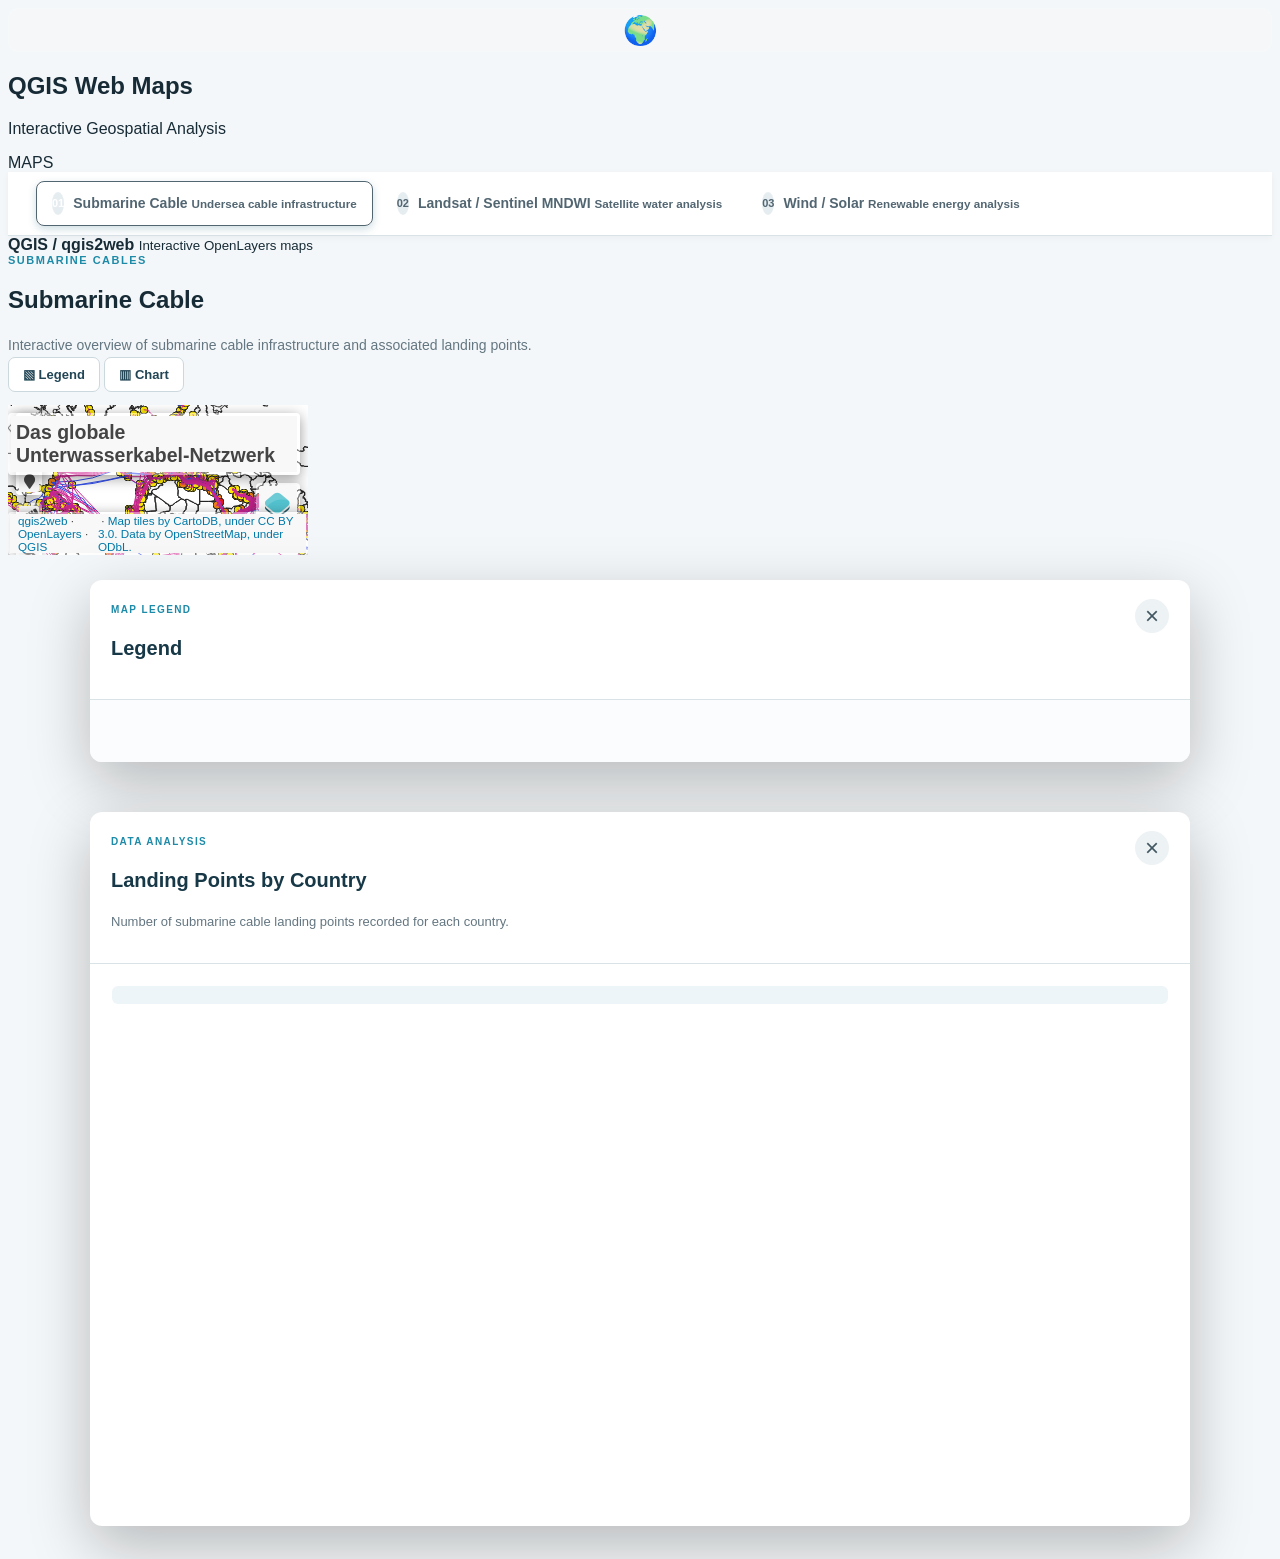
==== commit e863bf23: "Refactor index.html for improved structure and metadata Refactor HTML structure and improve meta tag" ====
--- a/index.html
+++ b/index.html
@@ -1,258 +1,216 @@
 <!DOCTYPE html>
-
 <html lang="en">
-
 <head>
-
-<meta charset="UTF-8">
-
-<meta
-    name="viewport"
-    content="width=device-width, initial-scale=1.0"
->
-
-<meta
-    name="description"
-    content="Interactive QGIS web maps for submarine cables, satellite-derived MNDWI, wind and solar energy."
->
-
-<title>QGIS Web Maps</title>
-
-<link
-    rel="stylesheet"
-    href="css/style.css"
->
-
+    <meta charset="UTF-8">
+
+    <meta
+        name="viewport"
+        content="width=device-width, initial-scale=1.0"
+    >
+
+    <meta
+        name="description"
+        content="Interactive QGIS web maps for submarine cables, satellite-derived MNDWI, wind and solar energy."
+    >
+
+    <title>QGIS Web Maps</title>
+
+    <link
+        rel="stylesheet"
+        href="css/style.css"
+    >
 </head>
 
 <body>
 
-<!-- =========================================================
-     HEADER
-========================================================== -->
-
-<header class="site-header">
-
-    <div class="header-inner">
-
-        <div class="brand">
+<div class="app-shell">
+
+    <!-- =====================================================
+         LEFT SIDEBAR
+    ====================================================== -->
+
+    <aside class="sidebar">
+
+        <div class="sidebar-header">
 
             <div class="brand-icon">
                 🌍
             </div>
 
-            <div class="brand-text">
-
-                <h1>
-                    QGIS Web Maps
-                </h1>
-
-                <p>
-                    Interactive Geospatial Analysis
+            <div>
+                <h1>QGIS Web Maps</h1>
+                <p>Interactive Geospatial Analysis</p>
+            </div>
+
+        </div>
+
+
+        <div class="sidebar-section">
+
+            <div class="sidebar-label">
+                MAPS
+            </div>
+
+            <nav
+                class="map-navigation"
+                aria-label="Map selection"
+            >
+
+                <button
+                    type="button"
+                    class="map-button active"
+                    data-map="submarinecable"
+                >
+                    <span class="button-number">01</span>
+
+                    <span class="button-text">
+                        <strong>Submarine Cable</strong>
+                        <small>Undersea cable infrastructure</small>
+                    </span>
+                </button>
+
+
+                <button
+                    type="button"
+                    class="map-button"
+                    data-map="mndwi"
+                >
+                    <span class="button-number">02</span>
+
+                    <span class="button-text">
+                        <strong>Landsat / Sentinel MNDWI</strong>
+                        <small>Satellite water analysis</small>
+                    </span>
+                </button>
+
+
+                <button
+                    type="button"
+                    class="map-button"
+                    data-map="wind-solar"
+                >
+                    <span class="button-number">03</span>
+
+                    <span class="button-text">
+                        <strong>Wind / Solar</strong>
+                        <small>Renewable energy analysis</small>
+                    </span>
+                </button>
+
+            </nav>
+
+        </div>
+
+
+        <div class="sidebar-bottom">
+
+            <div class="sidebar-project">
+                <span class="project-dot"></span>
+
+                <div>
+                    <strong>QGIS / qgis2web</strong>
+                    <small>Interactive OpenLayers maps</small>
+                </div>
+            </div>
+
+        </div>
+
+    </aside>
+
+
+    <!-- =====================================================
+         MAIN AREA
+    ====================================================== -->
+
+    <main class="main-area">
+
+        <!-- MAP HEADER -->
+
+        <header class="map-header">
+
+            <div class="map-header-text">
+
+                <div
+                    id="map-category"
+                    class="map-category"
+                >
+                    SUBMARINE CABLES
+                </div>
+
+                <h2 id="map-title">
+                    Submarine Cable
+                </h2>
+
+                <p id="map-description">
+                    Interactive overview of submarine cable infrastructure
+                    and associated landing points.
                 </p>
 
             </div>
 
-        </div>
-
-    </div>
-
-</header>
-
-
-<!-- =========================================================
-     MAP NAVIGATION
-========================================================== -->
-
-<nav
-    class="map-navigation"
-    aria-label="Map selection"
->
-
-    <button
-        type="button"
-        class="map-button active"
-        data-map="submarinecable"
-    >
-        <span class="button-number">1</span>
-        <span>Submarine Cable</span>
-    </button>
-
-
-    <button
-        type="button"
-        class="map-button"
-        data-map="mndwi"
-    >
-        <span class="button-number">2</span>
-        <span>Landsat / Sentinel MNDWI</span>
-    </button>
-
-
-    <button
-        type="button"
-        class="map-button"
-        data-map="wind-solar"
-    >
-        <span class="button-number">3</span>
-        <span>Wind / Solar</span>
-    </button>
-
-</nav>
-
-
-<!-- =========================================================
-     MAIN CONTENT
-========================================================== -->
-
-<main class="main-content">
-
-
-    <!-- =====================================================
-         MAP INFORMATION
-    ====================================================== -->
-
-    <section class="map-information">
-
-        <div>
+
+            <!-- MAP TOOLS -->
 
             <div
-                id="map-category"
-                class="map-category"
-            >
-                SUBMARINE CABLES
-            </div>
-
-
-            <h2 id="map-title">
-                Submarine Cable
-            </h2>
-
-
-            <p id="map-description">
-
-                This interactive map shows submarine cable
-                infrastructure and the geographic distribution
-                of submarine cable landing points.
-
-            </p>
-
-        </div>
-
-    </section>
-
-
-    <!-- =====================================================
-         MAP TOOLS
-    ====================================================== -->
-
-    <section
-        id="map-tools"
-        class="map-tools"
-        aria-label="Map tools"
-    >
-
-        <!--
-            SUBMARINE CABLE TOOLS
-
-            These tools are currently available because the
-            submarinecable legend and CSV already exist.
-        -->
-
-        <button
-            type="button"
-            id="legend-button"
-            class="tool-button"
+                id="map-tools"
+                class="map-tools"
+                aria-label="Map tools"
+            >
+
+                <button
+                    type="button"
+                    id="legend-button"
+                    class="tool-button"
+                    hidden
+                >
+                    <span>▧</span>
+                    Legend
+                </button>
+
+
+                <button
+                    type="button"
+                    id="chart-button"
+                    class="tool-button"
+                    hidden
+                >
+                    <span>▥</span>
+                    Chart
+                </button>
+
+            </div>
+
+        </header>
+
+
+        <!-- MAP -->
+
+        <section
+            class="map-area"
+            aria-label="Interactive map"
         >
-            🗺️ Legend
-        </button>
-
-
-        <button
-            type="button"
-            id="chart-button"
-            class="tool-button"
-        >
-            📊 Landing Points by Country
-        </button>
-
-
-        <!--
-
-        ======================================================
-        MNDWI TOOLS — CURRENTLY DISABLED
-        ======================================================
-
-        Enable these when the following file exists:
-
-        assets/legends/mndwi.png
-
-        <button
-            type="button"
-            class="tool-button"
-        >
-            🗺️ Legend
-        </button>
-
-        -->
-
-
-        <!--
-
-        ======================================================
-        WIND / SOLAR TOOLS — CURRENTLY DISABLED
-        ======================================================
-
-        Enable these when the following files exist:
-
-        assets/legends/wind-solar.png
-        assets/charts/wind-solar.csv
-
-        <button
-            type="button"
-            class="tool-button"
-        >
-            🗺️ Legend
-        </button>
-
-        <button
-            type="button"
-            class="tool-button"
-        >
-            📊 Charts
-        </button>
-
-        -->
-
-    </section>
-
-
-    <!-- =====================================================
-         MAP CONTAINER
-    ====================================================== -->
-
-    <section
-        class="map-wrapper"
-        aria-label="Interactive map"
-    >
-
-        <div class="map-loading">
-            Loading map...
-        </div>
-
-
-        <iframe
-            id="map-frame"
-            src="maps/submarinecable/index.html"
-            title="Submarine Cable interactive QGIS map"
-            loading="eager"
-        >
-        </iframe>
-
-    </section>
-
-
-</main>
+
+            <div
+                id="map-loading"
+                class="map-loading"
+            >
+                <div class="loading-spinner"></div>
+                <span>Loading map...</span>
+            </div>
+
+
+            <iframe
+                id="map-frame"
+                src="maps/submarinecable/index.html"
+                title="Submarine Cable interactive QGIS map"
+                loading="eager"
+            ></iframe>
+
+        </section>
+
+    </main>
+
+</div>
 
 
 <!-- =========================================================
@@ -261,15 +219,15 @@
 
 <div
     id="legend-modal"
-    class="modal hidden"
+    class="modal"
     aria-hidden="true"
+    hidden
 >
 
     <div
         class="modal-backdrop"
-        data-close-modal="legend"
-    >
-    </div>
+        data-close-modal
+    ></div>
 
 
     <div
@@ -282,22 +240,20 @@
         <div class="modal-header">
 
             <div>
-
                 <span class="modal-kicker">
-                    MAP INFORMATION
+                    MAP LEGEND
                 </span>
 
                 <h3 id="legend-modal-title">
-                    Submarine Cable Legend
+                    Legend
                 </h3>
-
             </div>
 
 
             <button
                 type="button"
                 class="close-button"
-                id="close-legend"
+                data-close-modal
                 aria-label="Close legend"
             >
                 ×
@@ -310,8 +266,8 @@
 
             <img
                 id="legend-image"
-                src="assets/legends/submarinecable.png"
-                alt="Legend for the Submarine Cable map"
+                src=""
+                alt=""
             >
 
         </div>
@@ -327,15 +283,15 @@
 
 <div
     id="chart-modal"
-    class="modal hidden"
+    class="modal"
     aria-hidden="true"
+    hidden
 >
 
     <div
         class="modal-backdrop"
-        data-close-modal="chart"
-    >
-    </div>
+        data-close-modal
+    ></div>
 
 
     <div
@@ -348,9 +304,8 @@
         <div class="modal-header">
 
             <div>
-
                 <span class="modal-kicker">
-                    SUBMARINE CABLE ANALYSIS
+                    DATA ANALYSIS
                 </span>
 
                 <h3 id="chart-modal-title">
@@ -358,19 +313,16 @@
                 </h3>
 
                 <p class="modal-description">
-
-                    Number of submarine cable landing points
-                    recorded for each country.
-
+                    Number of submarine cable landing points recorded
+                    for each country.
                 </p>
-
             </div>
 
 
             <button
                 type="button"
                 class="close-button"
-                id="close-chart"
+                data-close-modal
                 aria-label="Close chart"
             >
                 ×
@@ -384,29 +336,13 @@
             <div
                 id="chart-status"
                 class="chart-status"
-            >
-                Loading CSV data...
-            </div>
+            ></div>
 
 
             <div
-                id="chart-scroll-container"
-                class="chart-scroll-container"
-            >
-
-                <div
-                    id="chart-container"
-                    class="chart-container"
-                >
-
-                    <canvas
-                        id="landing-points-chart"
-                    >
-                    </canvas>
-
-                </div>
-
-            </div>
+                id="chart-container"
+                class="chart-container"
+            ></div>
 
         </div>
 
@@ -415,25 +351,7 @@
 </div>
 
 
-<!-- =========================================================
-     FOOTER
-========================================================== -->
-
-<footer class="site-footer">
-
-    <p>
-        QGIS / qgis2web · OpenLayers · Interactive Geospatial Maps
-    </p>
-
-</footer>
-
-
-<!-- =========================================================
-     JAVASCRIPT
-========================================================== -->
-
 <script src="js/app.js"></script>
 
 </body>
-
 </html>
